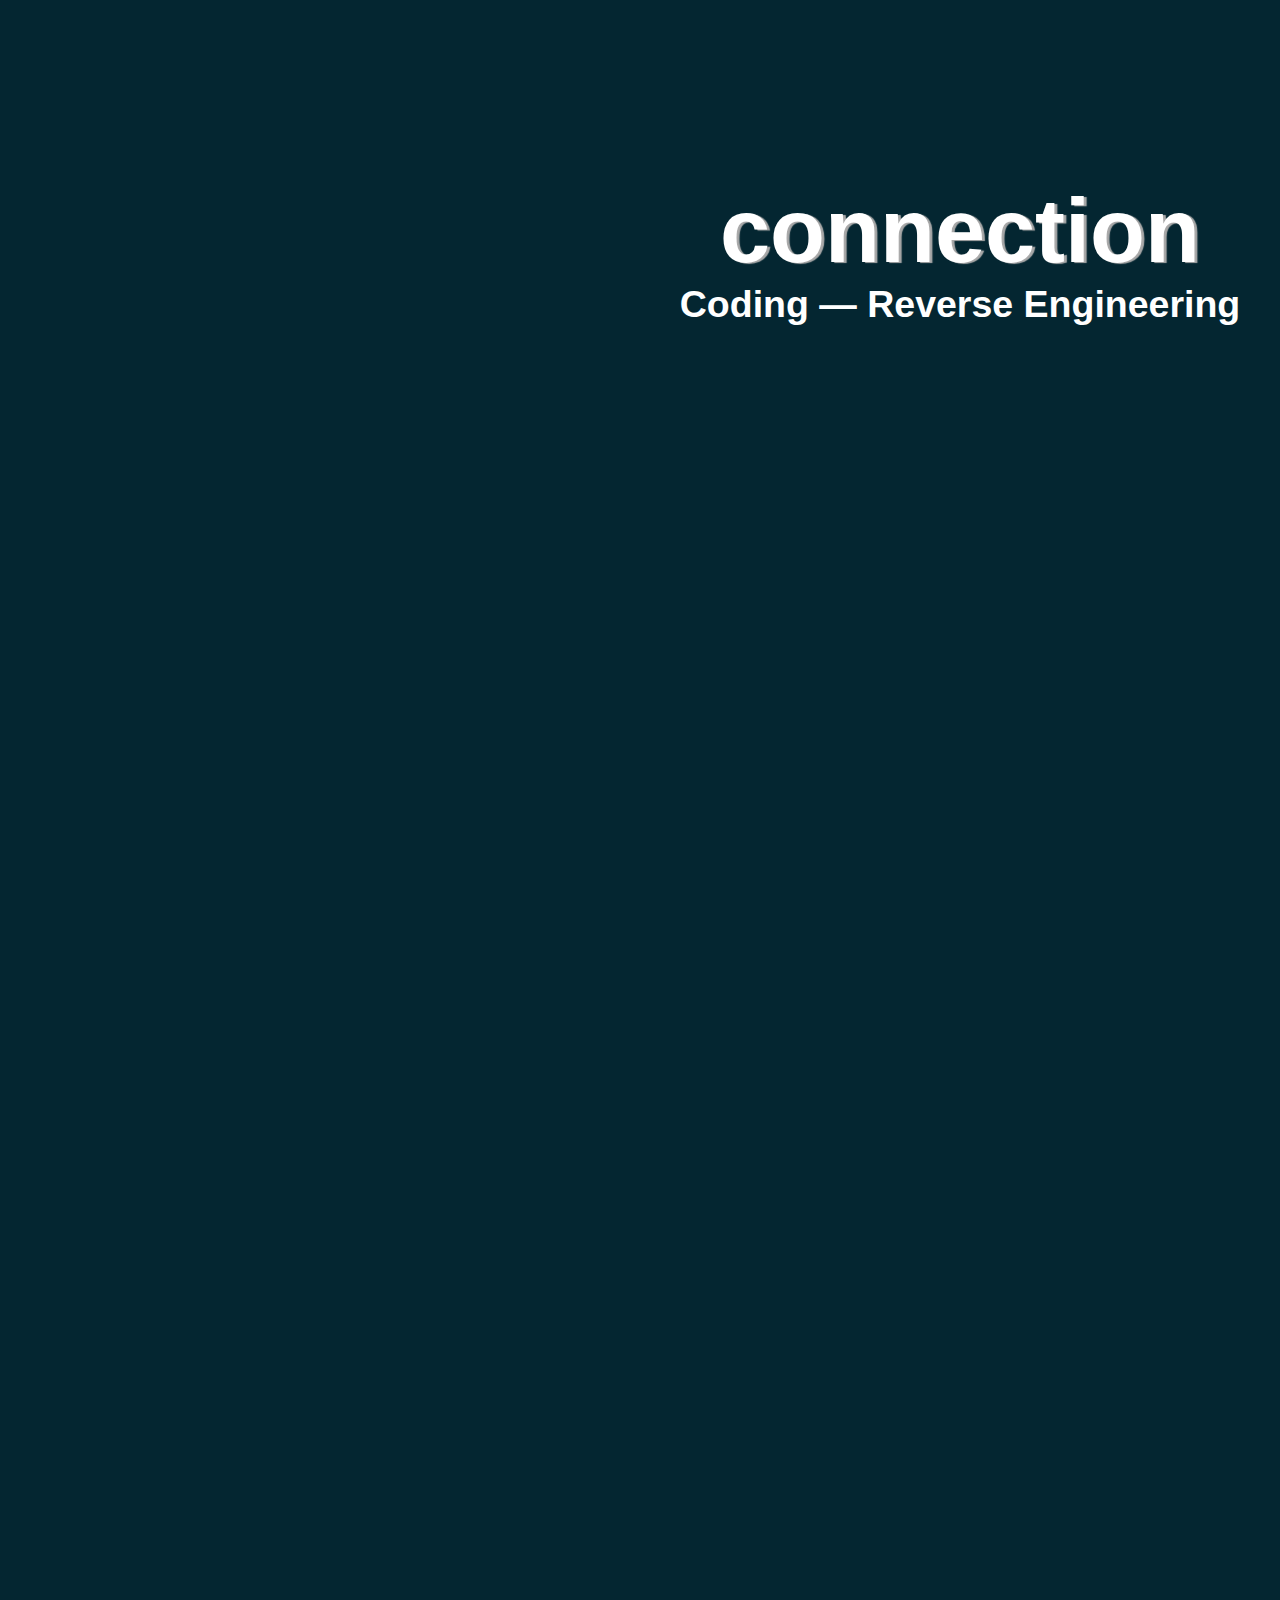
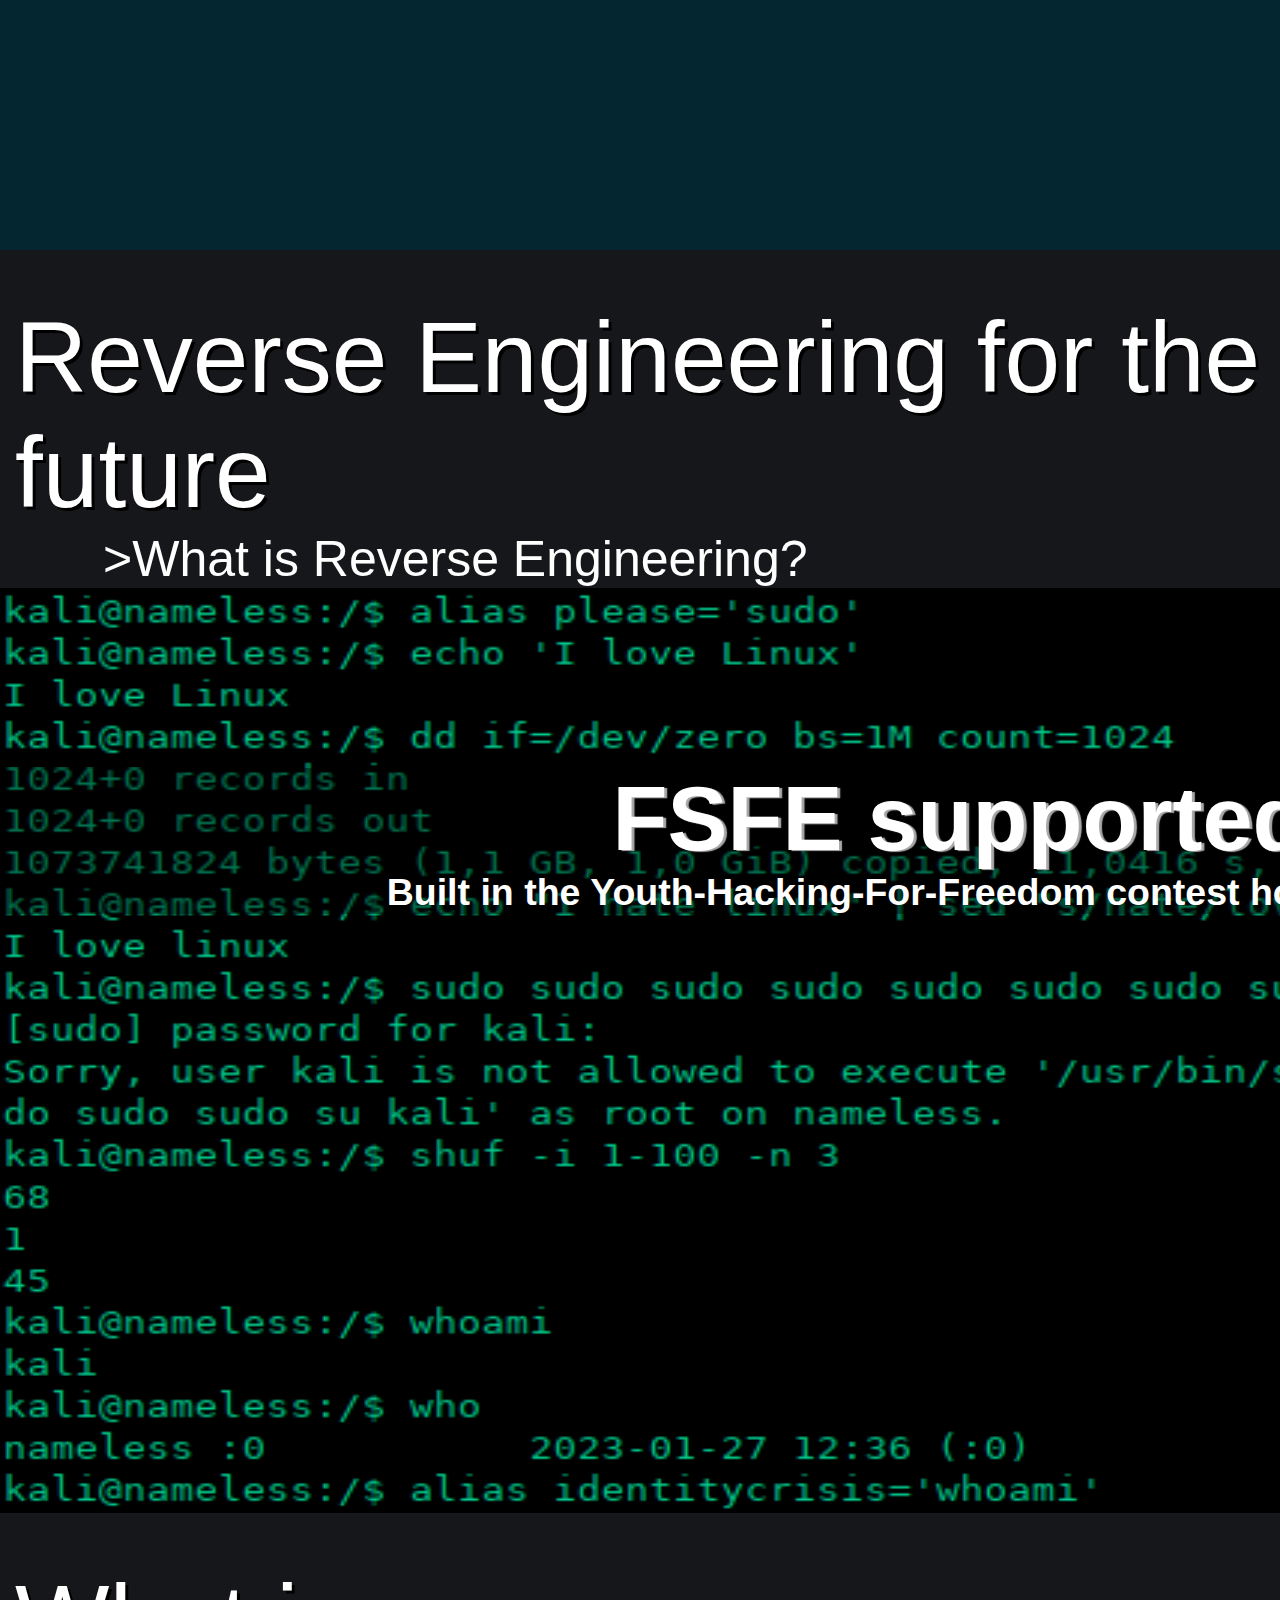
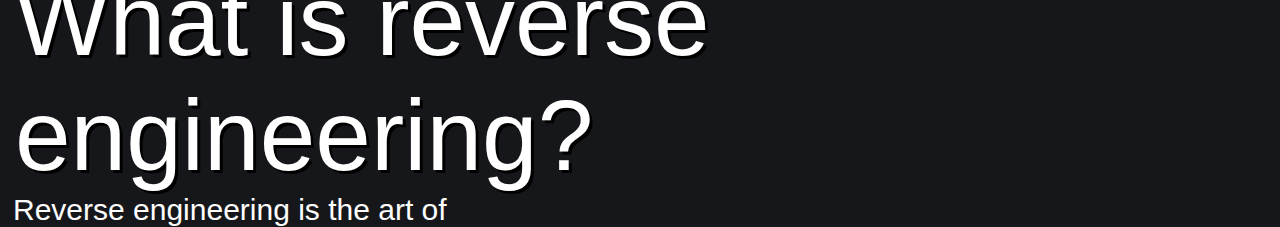
==== index.html @ e459b0b5 "initial commit" ====
<!DOCTYPE html>


<head>
    <link rel="shortcut icon" href="./images/favicon.ico" />
    <title>Willkommen!</title>

    <link rel="stylesheet" type="text/css" href="./css/welcome.css" />
    <link rel="stylesheet" type="text/css" href="./css/basic.css" />
    <script src="./js/dynamicmovement.js"></script>
    <script>
        console.log("start");
        window.onscroll = function(){
            console.log(scrollY);
        //  Window scrolling manager
            if(window.scrollY >= 780) { 
                document.getElementById("banner").style.position = "absolute";
                
            } if(window.scrollY < 780) {
                document.getElementById("banner").style.position = "fixed";
            } if(window.scroll > 927) {
                document.getElementById("banner2").style.position = "fixed";
            } else if(window.scroll < 927) {
                document.getElementById("banner2").style.position = "relative";
            }
        };
    </script>
</head>

<style>
    .favicon{
        /*background-image: url('./images/favicon.ico');*/
    }
    .terminalcrap{
        background-image: url('./images/terminalrandom1.png')
    }
    .terminalcrap .heading div{
        background-color: rgba(0, 0, 0, 0.418);
    }
    
</style>

<body>
    <div class="banner favicon" id="banner">
        <div class="heading">
            <div style="height: 75%">
                <h1>connection</h1>
                <h2>Coding — Reverse Engineering</h2>
            </div>
        </div>
    </div>

    <div class="bannerFiller"></div>
    <div class="container">
        <h1>Reverse Engineering for the future</h1>
        <table class="listinfo">
            <a href="#whatisreverseengineering">>What is Reverse Engineering?</a>
        </table>
    </div>

    
    <div class="banner terminalcrap" id="banner2">
        <div class="heading">
            <div style="height: 75%">
                <h1>FSFE supported</h1>
                <h2>Built in the Youth-Hacking-For-Freedom contest hosted by FSFE</h2>
            </div>
        </div>
    </div>

    <div class="container">

        <div class="blackbox" id="whatisreverseengineering">
            <h1>What is reverse engineering?</h1>
            <p>Reverse engineering is the art of </p>
        </div>
        
    </div>
</body>
---- css/welcome.css ----
.banner{
    background-size: 100% 100%;
    height: 925px;
    width: 1920px;
    
    z-index: -1;
    top:1px;
    bottom:10px;
    
    
}
.bannerFiller{
    margin-top:925px;
    
}


.heading{
    padding-top: 180px;
    text-align: center;
    font-size: 25px;
    position:static;
    color:white

}
.heading h1{
    font-size: 90px;
    text-shadow: 3px 1px 1px darkgrey;
}
.container{
    width: 100%;
    background-color: rgb(22, 23, 26);
    padding-top:50px;

}
.right-sided{
    float: right;
}
.container h1{
    padding-left: 15px;
    text-shadow: 3px 3px 0 black;
    color:white;
    font-size: 100px;
    font-weight: 500;
}
.container p{
    color:rgb(254, 254, 254);
    padding-left: 13px;
    font-size:30px;
}
.container a{
    color:rgb(254, 254, 254);
    margin-left: 103px;
    font-size:50px;
    text-decoration: none;
}
.container a:hover{
    padding-left: 28px;
    animation-name: swingRight;
    animation-duration: 1s;
}
.container a:not(:hover){
    animation-name:swingRight_normalize;
    animation-duration: 300ms;
}

bold{
    font-weight: bold;
}



@keyframes swingRight{
    0%  {padding-left:0px}
    90% {padding-left:30px}
    100%{padding-left:28px} 
}
@keyframes swingRight_normalize{
    0%  {padding-left:28px}
    100%{padding-left:0}
}
---- css/basic.css ----
*{
    margin: 0;
}
body{
    margin:0 auto;
    font-family: Impact, Haettenschweiler, 'Arial Narrow Bold', sans-serif;
    background-color: #042631;
    height: 100%;
    width: 100%;
}
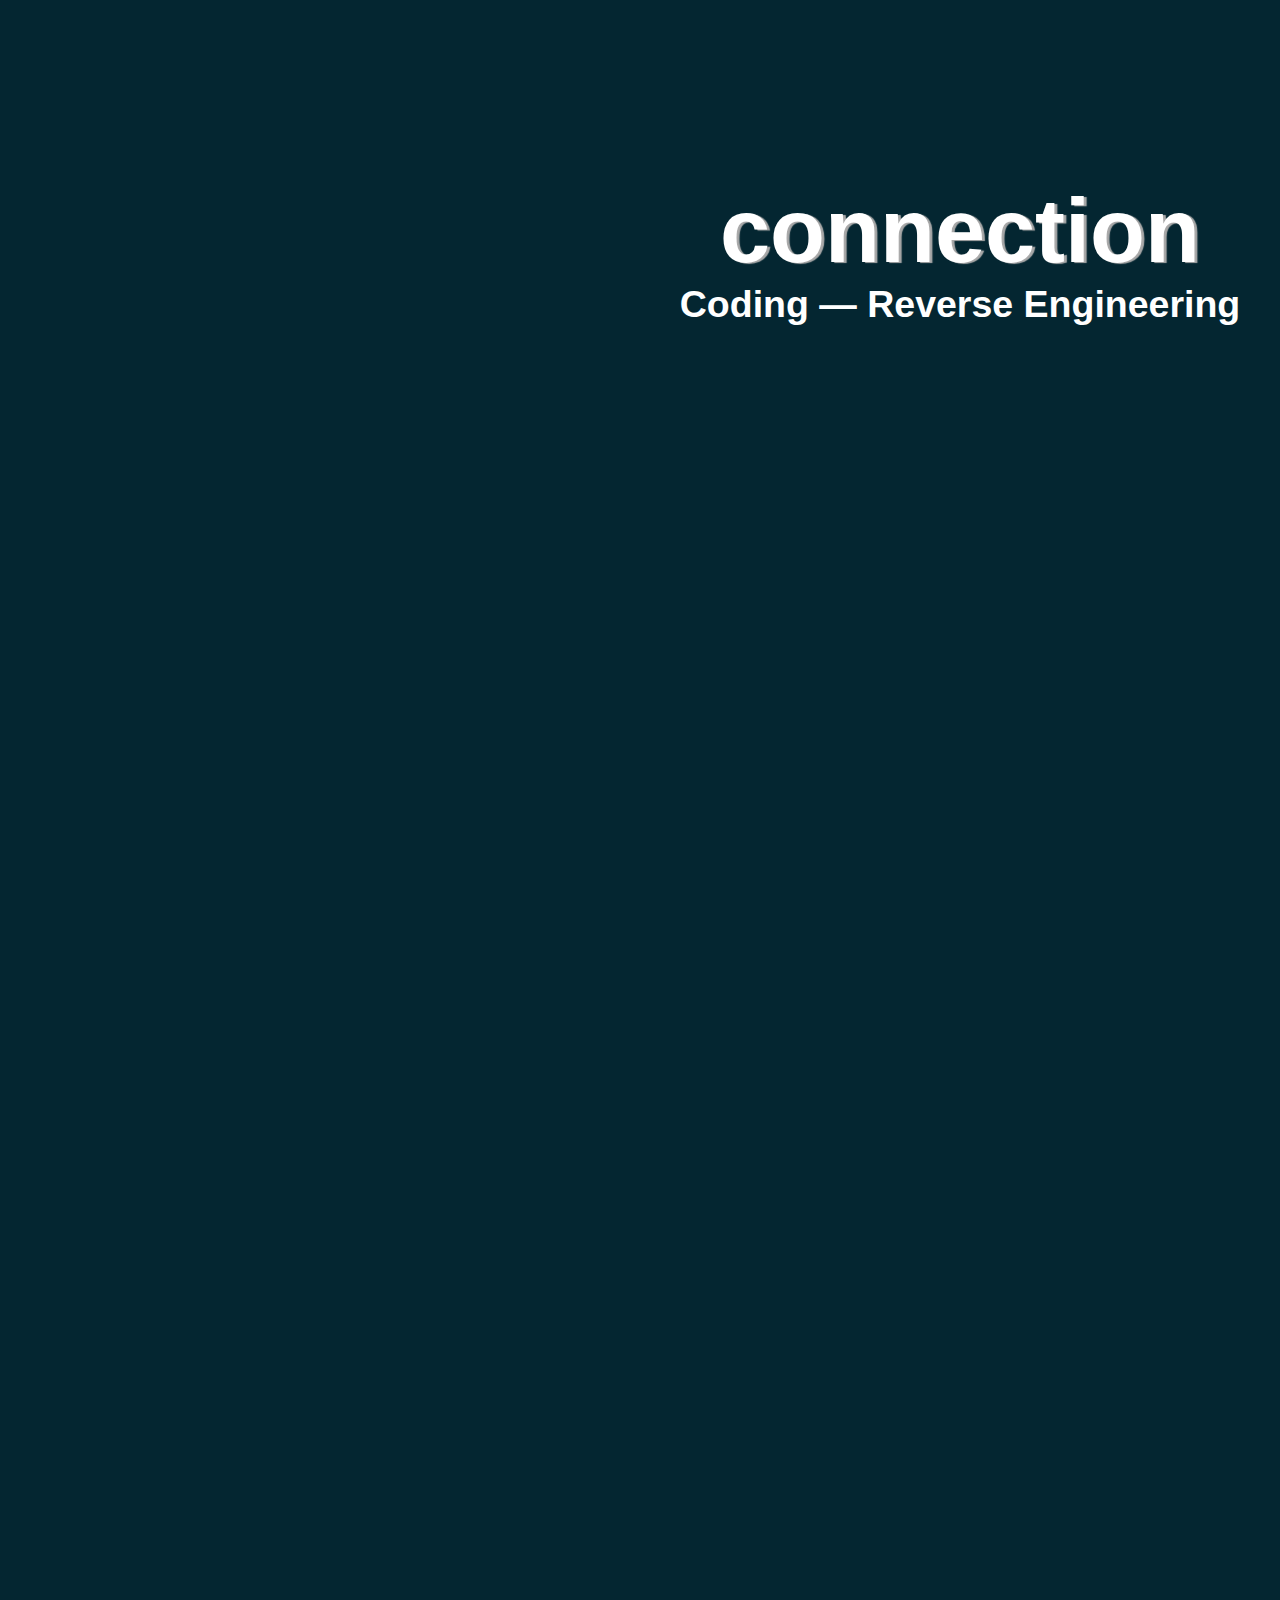
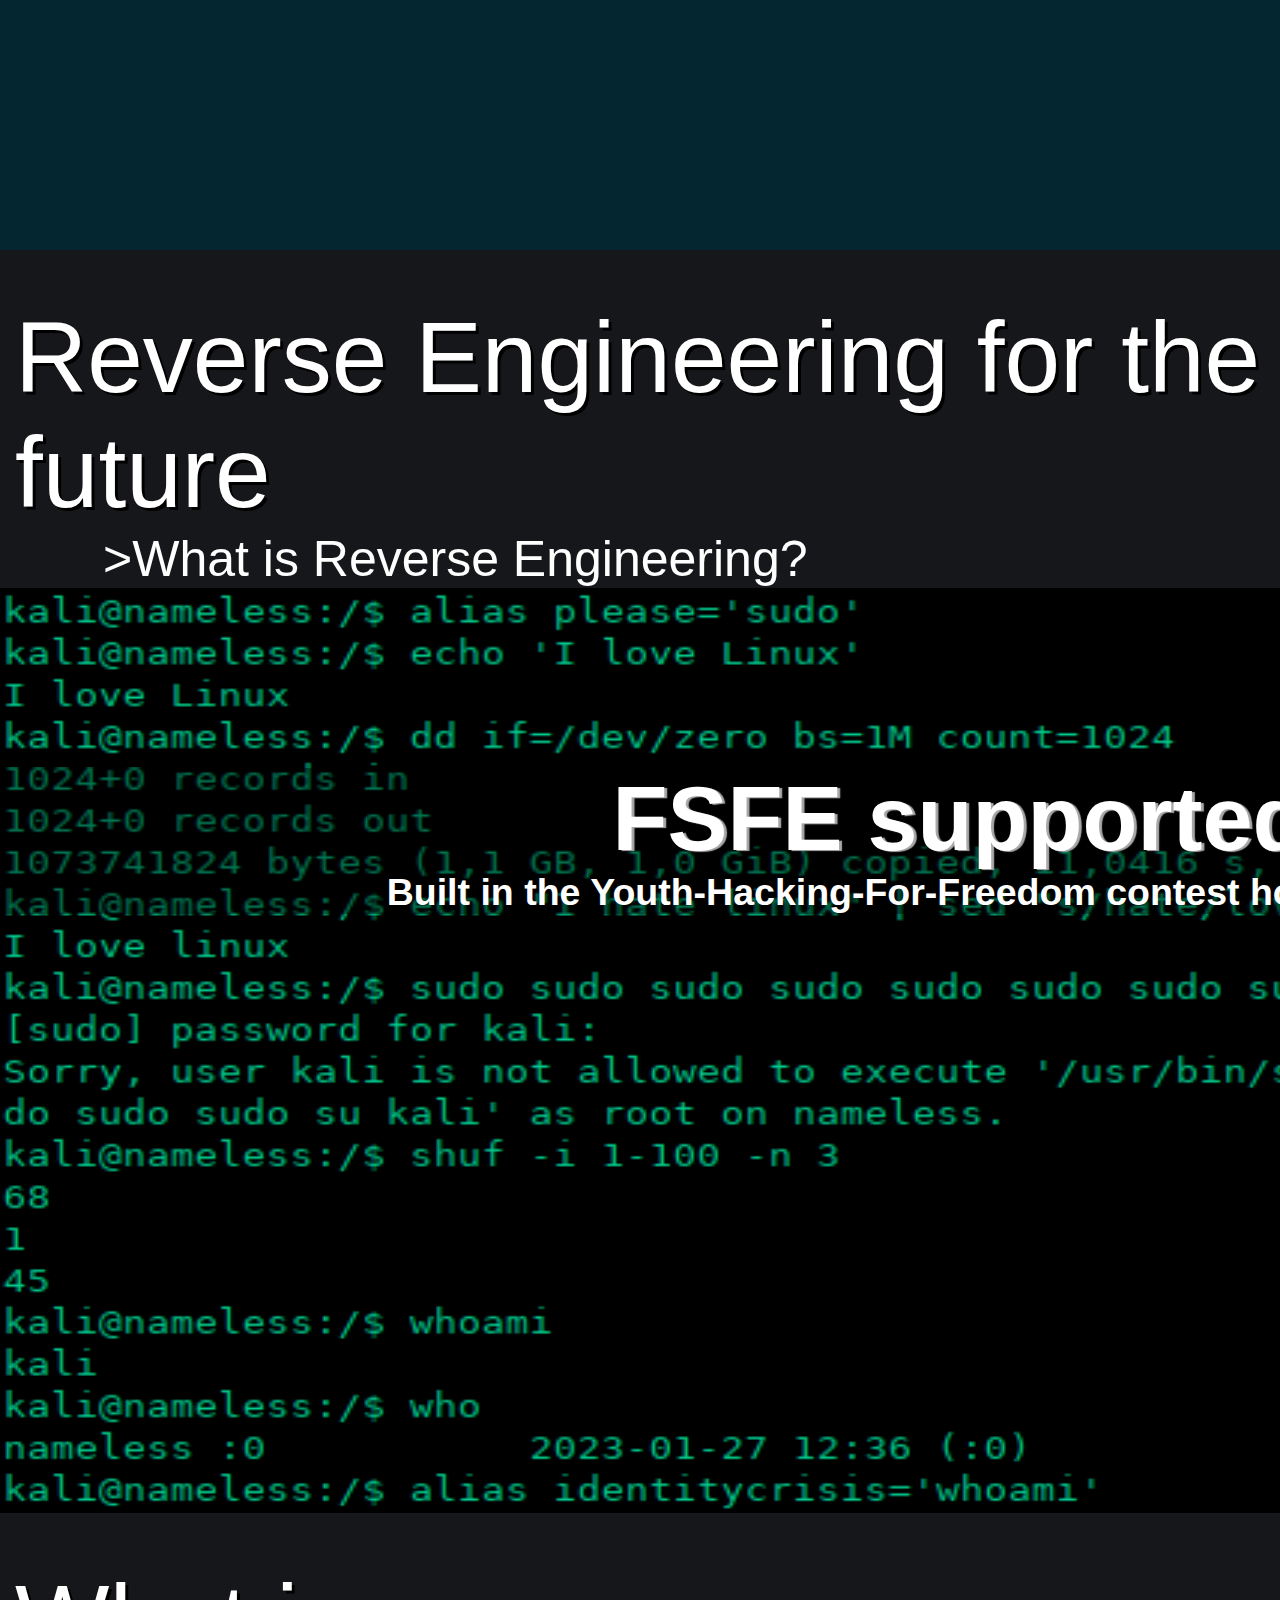
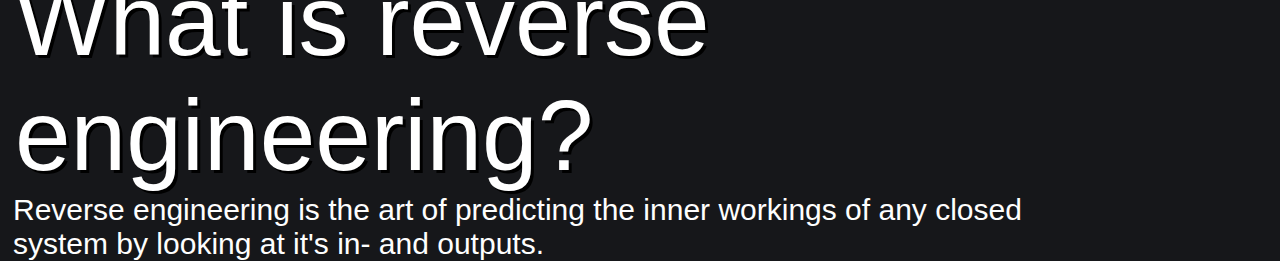
==== commit 5fbd66bb: "second commit" ====
--- a/index.html
+++ b/index.html
@@ -28,7 +28,8 @@
 </head>
 
 <style>
-    .favicon{
+    *{animation-name:slideinRight;animation-duration: 1s;}
+    .favicons{
         /*background-image: url('./images/favicon.ico');*/
     }
     .terminalcrap{
@@ -72,7 +73,7 @@
 
         <div class="blackbox" id="whatisreverseengineering">
             <h1>What is reverse engineering?</h1>
-            <p>Reverse engineering is the art of </p>
+            <p style="width:80%;">Reverse engineering is the art of predicting the inner workings of any closed system by looking at it's in- and outputs.</p>
         </div>
         
     </div>
--- a/css/welcome.css
+++ b/css/welcome.css
@@ -15,13 +15,14 @@
 }
 
 
+
 .heading{
     padding-top: 180px;
     text-align: center;
     font-size: 25px;
     position:static;
     color:white
-
+    
 }
 .heading h1{
     font-size: 90px;
@@ -31,7 +32,7 @@
     width: 100%;
     background-color: rgb(22, 23, 26);
     padding-top:50px;
-
+    
 }
 .right-sided{
     float: right;
@@ -44,7 +45,7 @@
     font-weight: 500;
 }
 .container p{
-    color:rgb(254, 254, 254);
+color:rgb(254, 254, 254);
     padding-left: 13px;
     font-size:30px;
 }
@@ -64,9 +65,11 @@
     animation-duration: 300ms;
 }
 
+
 bold{
     font-weight: bold;
 }
+
 
 
 
@@ -79,3 +82,7 @@
     0%  {padding-left:28px}
     100%{padding-left:0}
 }
+@keyframes slideinRight{
+    0%   {left:0;transform:translateX(-100%)}
+    100%{}
+}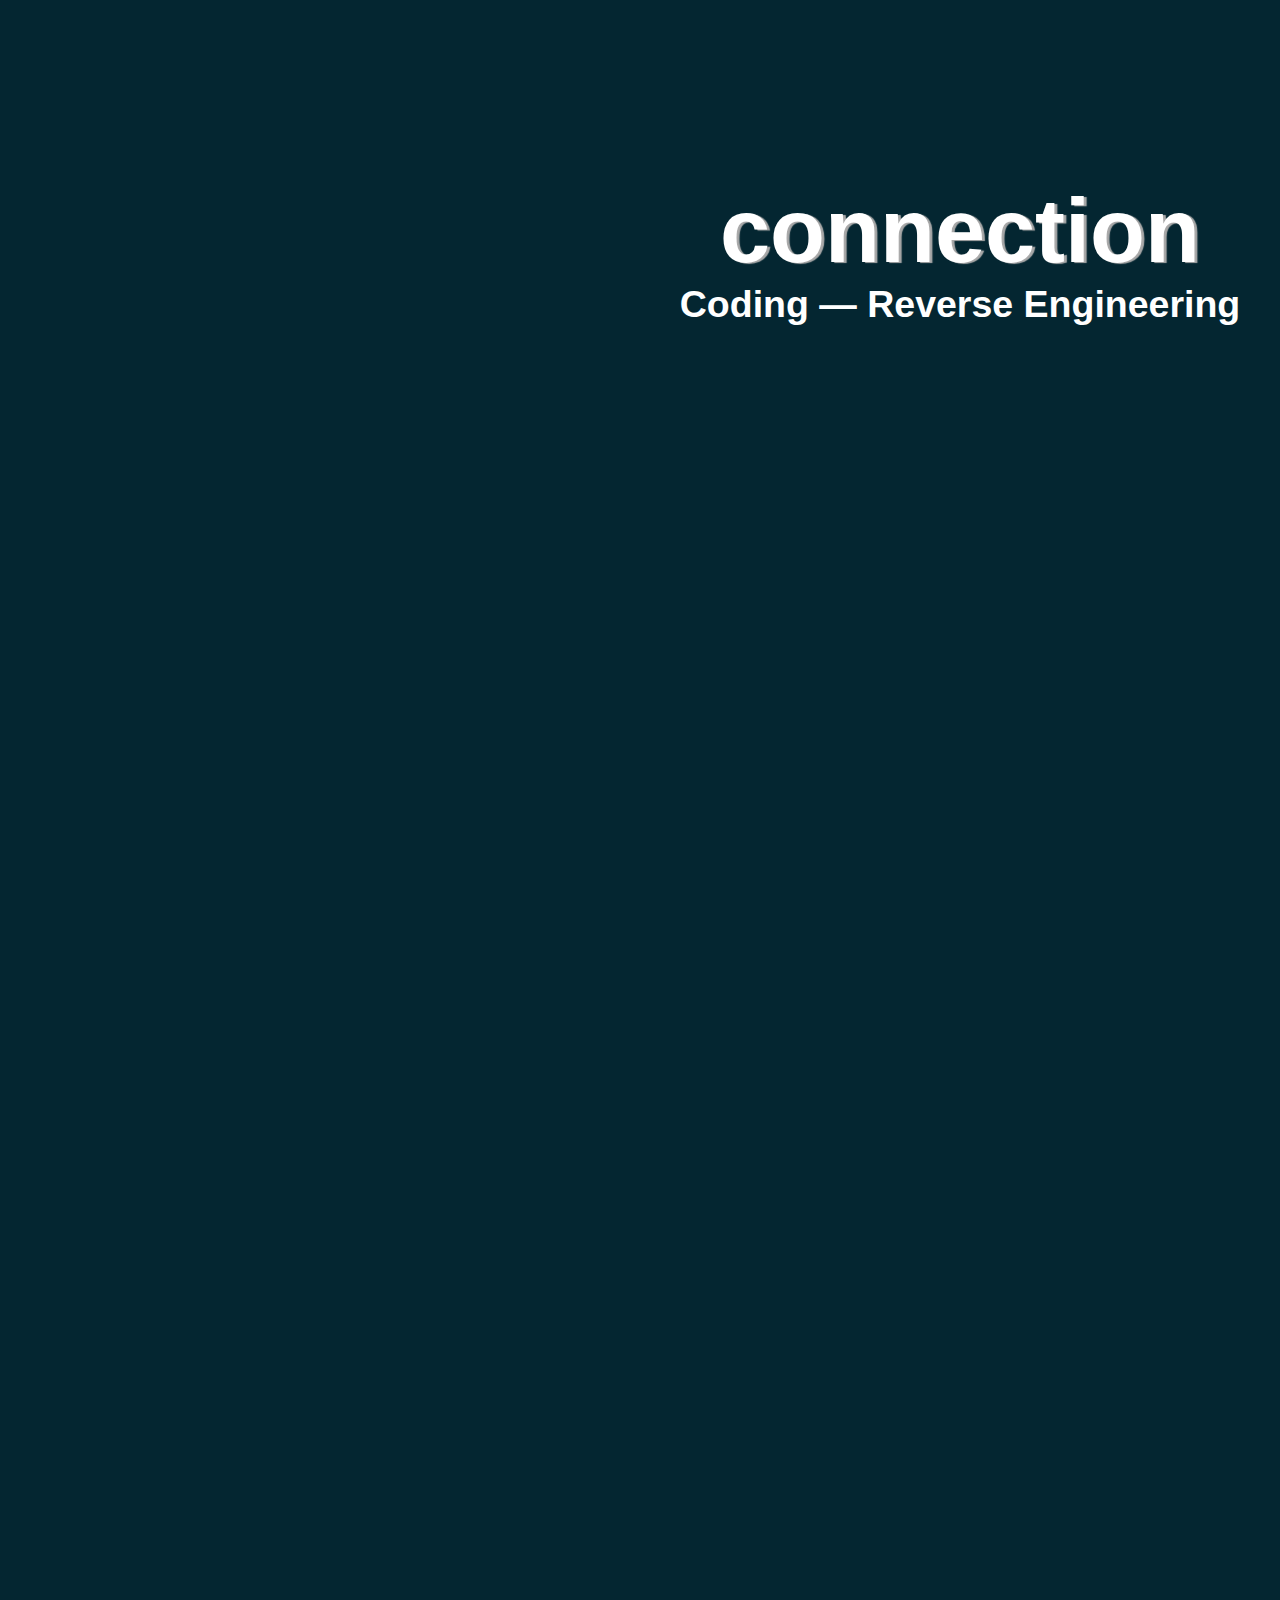
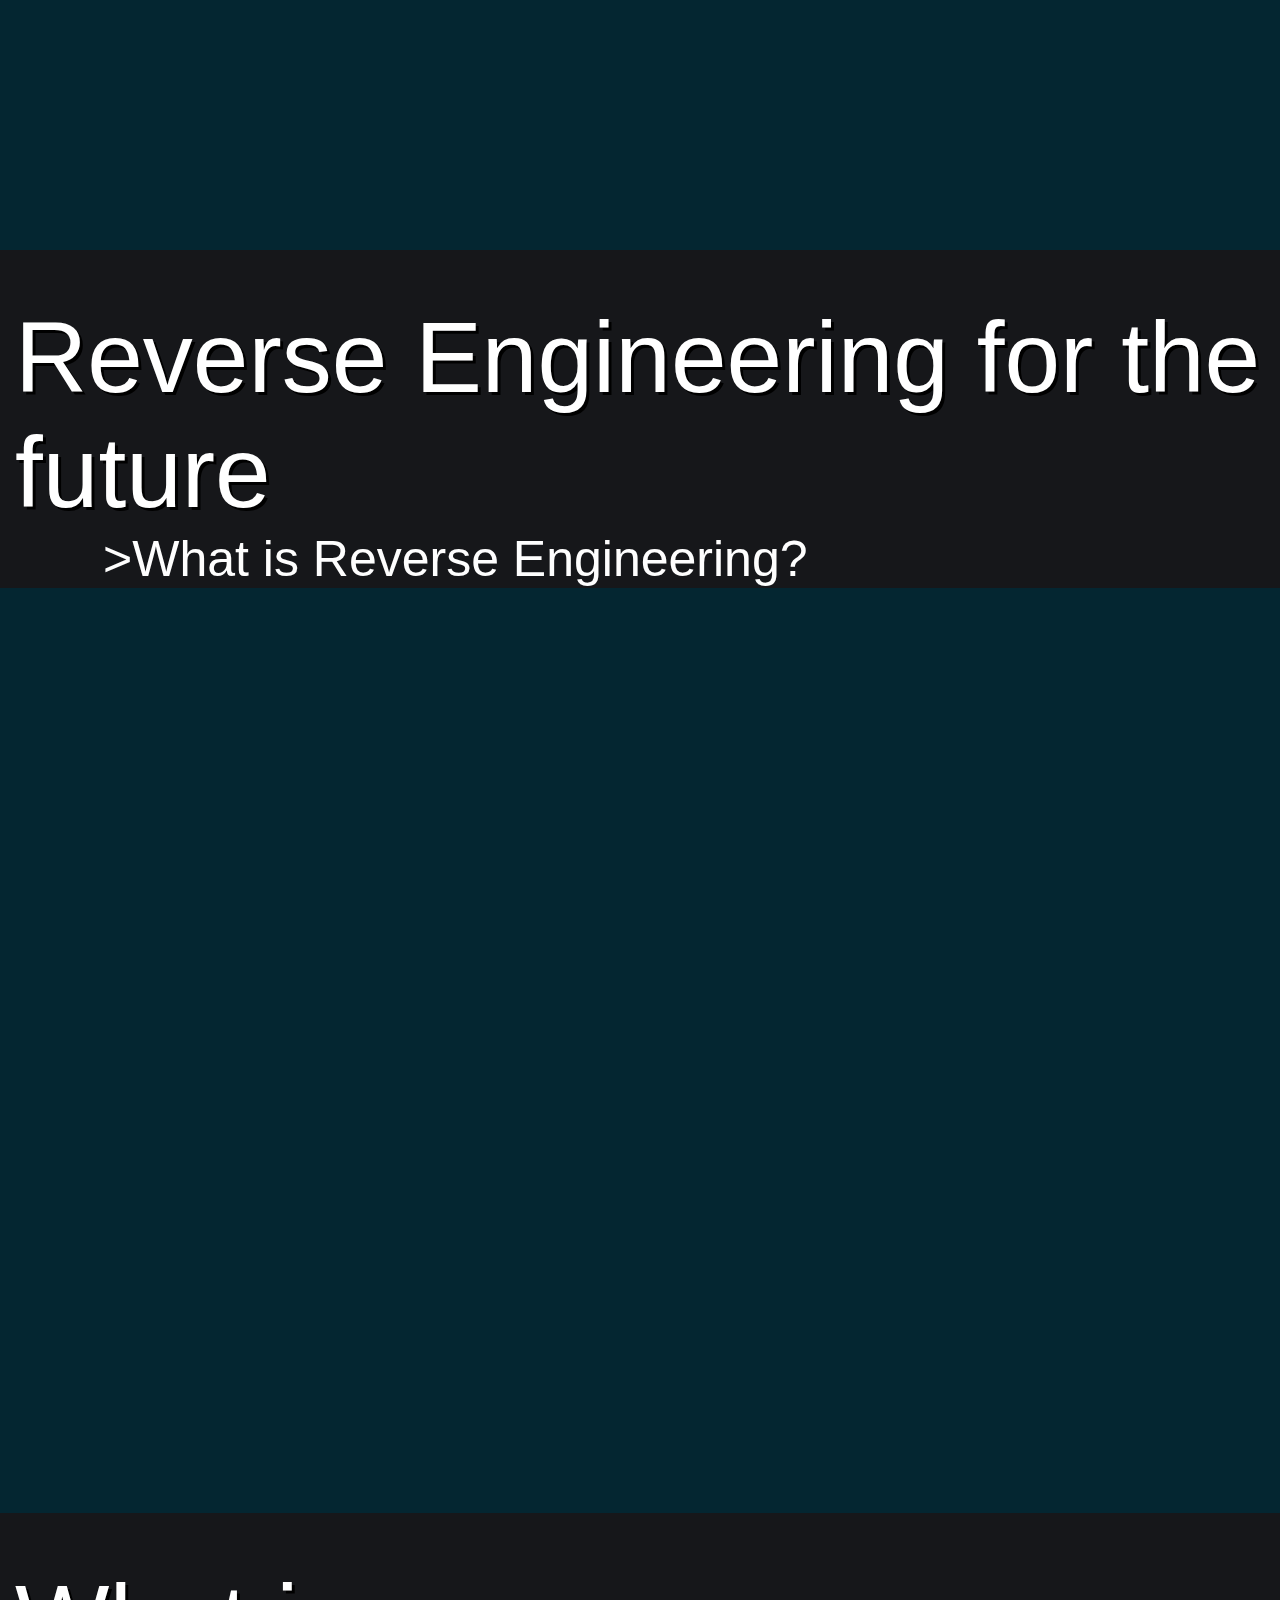
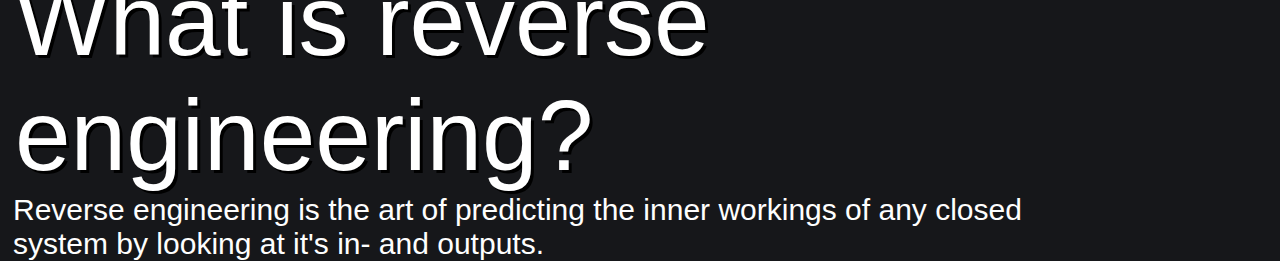
==== commit dbc6e6d6: "sync-commit" ====
--- a/index.html
+++ b/index.html
@@ -7,24 +7,9 @@
 
     <link rel="stylesheet" type="text/css" href="./css/welcome.css" />
     <link rel="stylesheet" type="text/css" href="./css/basic.css" />
-    <script src="./js/dynamicmovement.js"></script>
-    <script>
-        console.log("start");
-        window.onscroll = function(){
-            console.log(scrollY);
-        //  Window scrolling manager
-            if(window.scrollY >= 780) { 
-                document.getElementById("banner").style.position = "absolute";
-                
-            } if(window.scrollY < 780) {
-                document.getElementById("banner").style.position = "fixed";
-            } if(window.scroll > 927) {
-                document.getElementById("banner2").style.position = "fixed";
-            } else if(window.scroll < 927) {
-                document.getElementById("banner2").style.position = "relative";
-            }
-        };
-    </script>
+    <link rel="stylesheet" type="text/css" href="./css/appearonview.css" />
+
+
 </head>
 
 <style>
@@ -43,10 +28,10 @@
 
 <body>
     <div class="banner favicon" id="banner">
-        <div class="heading">
+        <div class="heading slideinleft">
             <div style="height: 75%">
-                <h1>connection</h1>
-                <h2>Coding — Reverse Engineering</h2>
+                <h1 class="slideinleft">connection</h1>
+                <h2 class="slideinleft">Coding — Reverse Engineering</h2>
             </div>
         </div>
     </div>
@@ -60,11 +45,11 @@
     </div>
 
     
-    <div class="banner terminalcrap" id="banner2">
+    <div class="banner terminalcrap slideinonview" id="banner2">
         <div class="heading">
             <div style="height: 75%">
-                <h1>FSFE supported</h1>
-                <h2>Built in the Youth-Hacking-For-Freedom contest hosted by FSFE</h2>
+                <h1 class="slideinonview">FSFE supported</h1>
+                <h2 class="slideinonview">Built in the Youth-Hacking-For-Freedom contest hosted by FSFE</h2>
             </div>
         </div>
     </div>
@@ -78,3 +63,24 @@
         
     </div>
 </body>
+
+
+
+<script src="/js/appearonview.js"></script>
+<script>
+    console.log("start");
+    window.onscroll = function(){
+        console.log(scrollY);
+    //  Window scrolling manager
+        if(window.scrollY >= 780) { 
+            document.getElementById("banner").style.position = "absolute";
+            
+        } if(window.scrollY < 780) {
+            document.getElementById("banner").style.position = "fixed";
+        } if(window.scroll > 927) {
+            document.getElementById("banner2").style.position = "fixed";
+        } else if(window.scroll < 927) {
+            document.getElementById("banner2").style.position = "relative";
+        }
+    };
+</script>--- a/css/welcome.css
+++ b/css/welcome.css
@@ -82,7 +82,3 @@
     0%  {padding-left:28px}
     100%{padding-left:0}
 }
-@keyframes slideinRight{
-    0%   {left:0;transform:translateX(-100%)}
-    100%{}
-}--- a/css/appearonview.css
+++ b/css/appearonview.css
@@ -0,0 +1,15 @@
+
+
+.slideinonview{
+    left:0;transform:translateX(-100%);
+}
+.slideinleft{
+    animation-name:slideinLeft;
+    animation-duration: 1s;
+    transform:translateX(0)
+}
+
+@keyframes slideinLeft{
+    0%   {left:0;transform:translateX(-100%)}
+    100%{transform:translateX(0)}
+}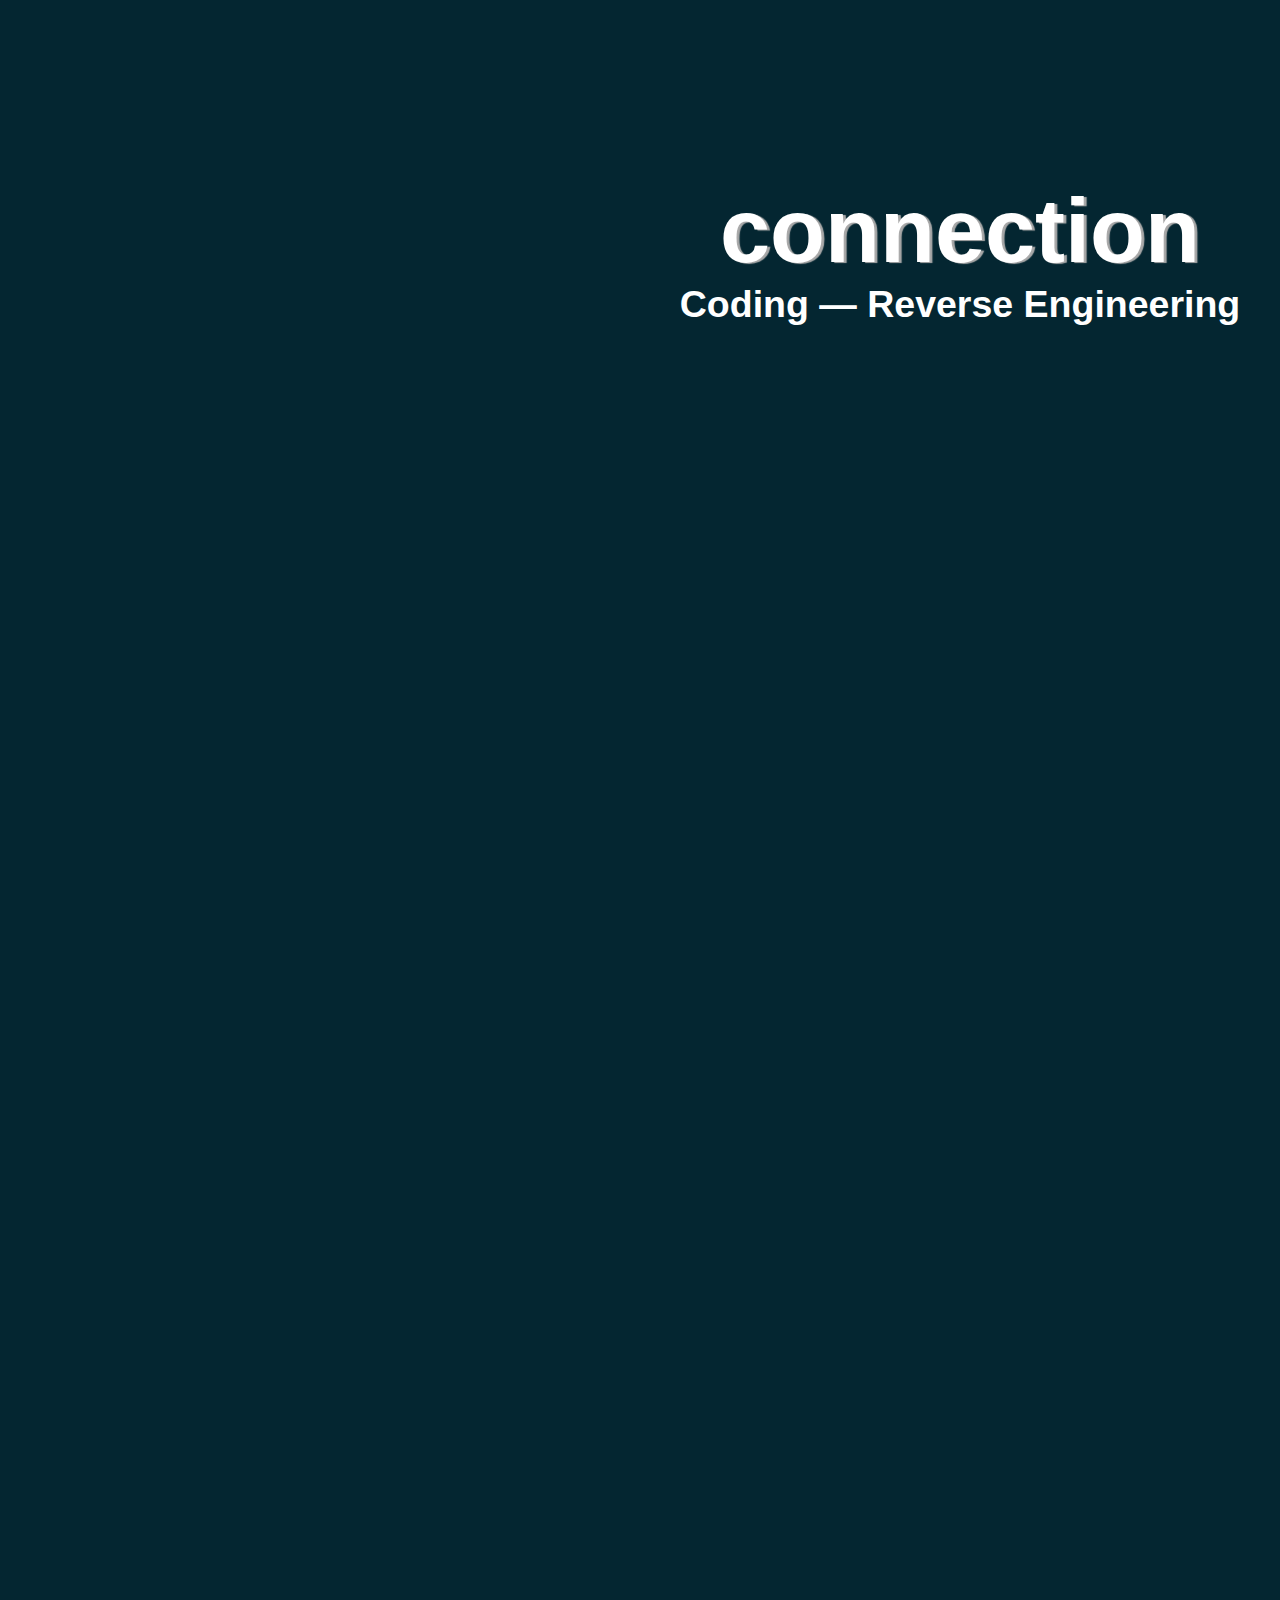
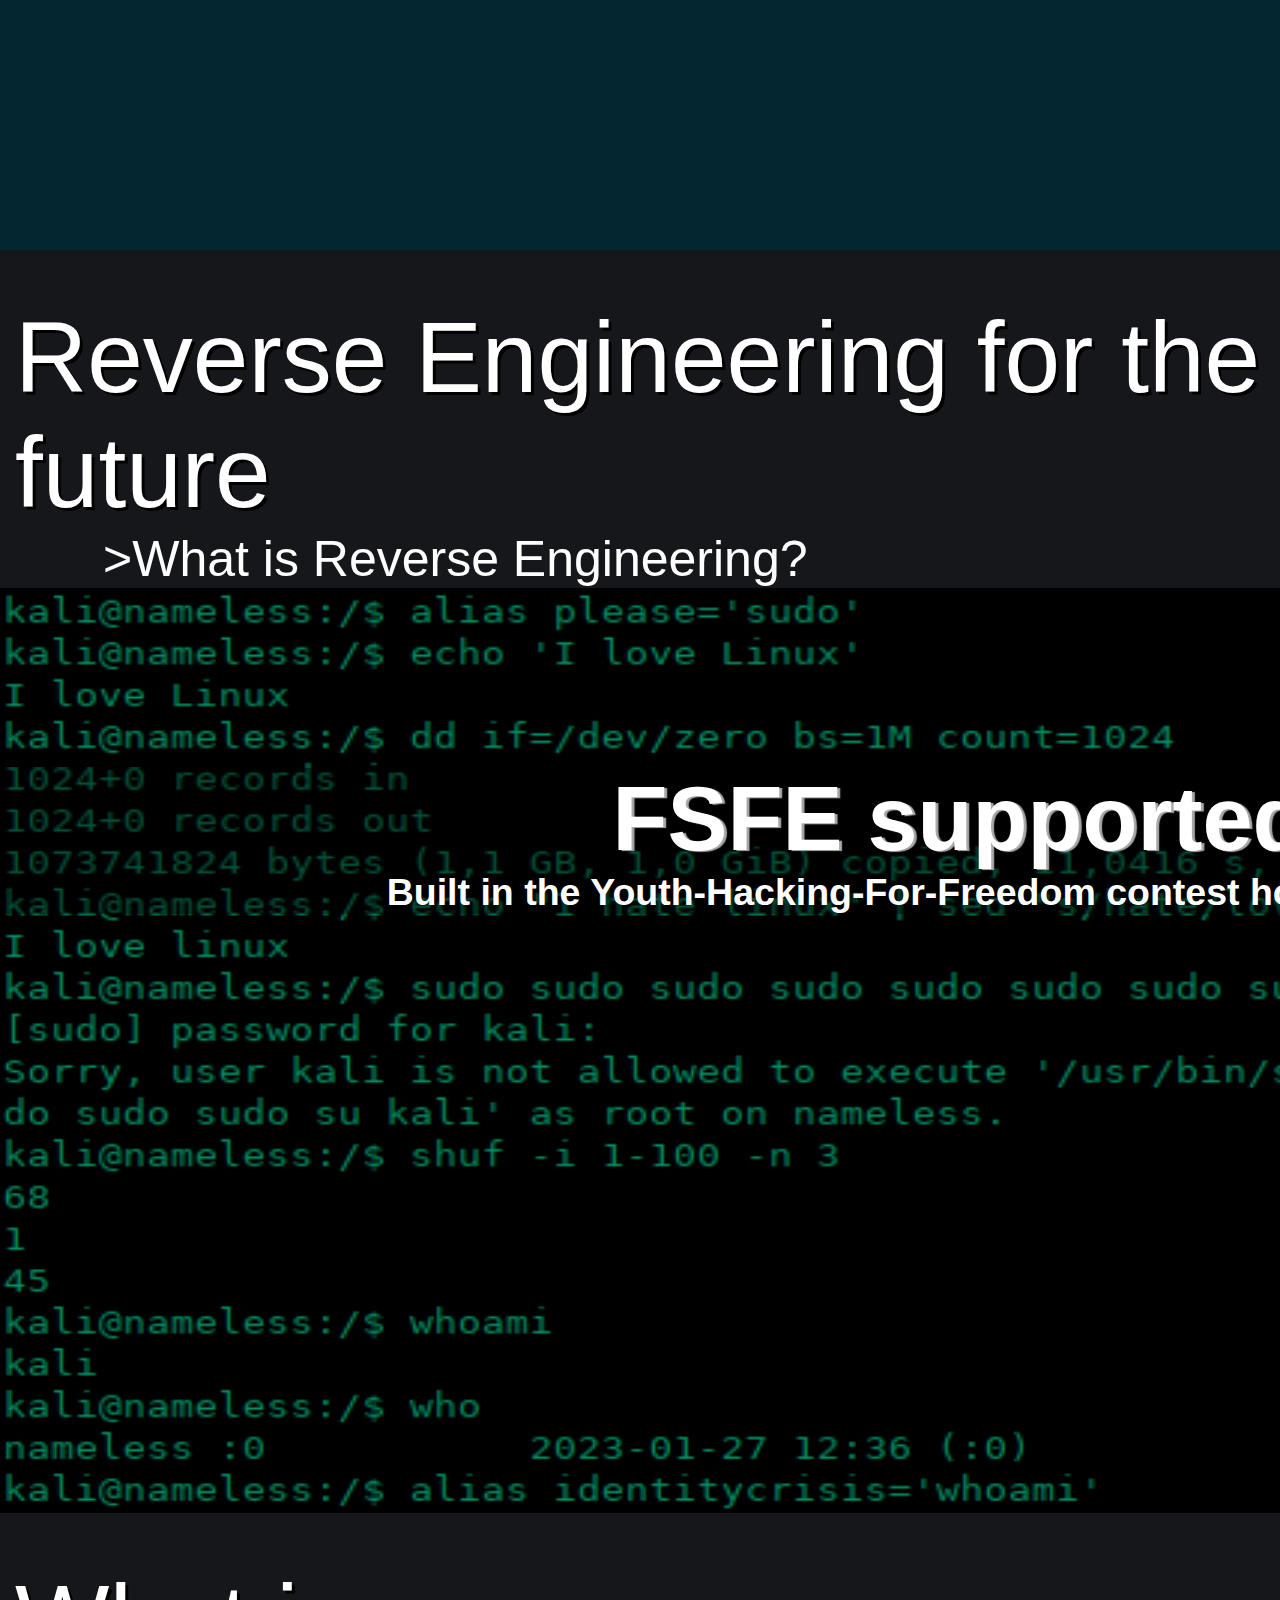
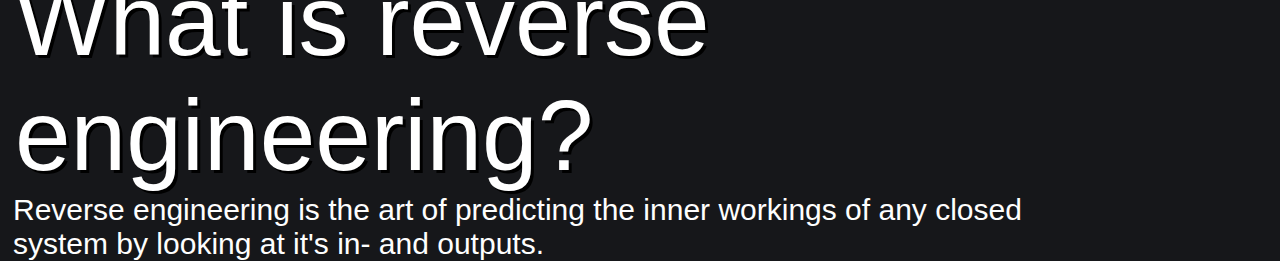
==== commit 183e9f88: "oh oh" ====
--- a/index.html
+++ b/index.html
@@ -1,86 +1,86 @@
 <!DOCTYPE html>
 
+<head>
+  <link rel="shortcut icon" href="./images/favicon.ico" />
+  <title>Willkommen!</title>
 
-<head>
-    <link rel="shortcut icon" href="./images/favicon.ico" />
-    <title>Willkommen!</title>
-
-    <link rel="stylesheet" type="text/css" href="./css/welcome.css" />
-    <link rel="stylesheet" type="text/css" href="./css/basic.css" />
-    <link rel="stylesheet" type="text/css" href="./css/appearonview.css" />
-
-
+  <link rel="stylesheet" type="text/css" href="./css/welcome.css" />
+  <link rel="stylesheet" type="text/css" href="./css/basic.css" />
+  <link rel="stylesheet" type="text/css" href="./css/appearonview.css" />
 </head>
 
 <style>
-    *{animation-name:slideinRight;animation-duration: 1s;}
-    .favicons{
-        /*background-image: url('./images/favicon.ico');*/
-    }
-    .terminalcrap{
-        background-image: url('./images/terminalrandom1.png')
-    }
-    .terminalcrap .heading div{
-        background-color: rgba(0, 0, 0, 0.418);
-    }
-    
+  * {
+    animation-name: slideinRight;
+    animation-duration: 1s;
+  }
+  .favicons {
+    /*background-image: url('./images/favicon.ico');*/
+  }
+  .terminalcrap {
+    background-image: url("./images/terminalrandom1.png");
+  }
+  .terminalcrap .heading div {
+    background-color: rgba(0, 0, 0, 0.418);
+  }
 </style>
 
 <body>
-    <div class="banner favicon" id="banner">
-        <div class="heading slideinleft">
-            <div style="height: 75%">
-                <h1 class="slideinleft">connection</h1>
-                <h2 class="slideinleft">Coding — Reverse Engineering</h2>
-            </div>
-        </div>
+  <div class="banner favicon" id="banner">
+    <div class="heading slideinleft">
+      <div style="height: 75%">
+        <h1 class="slideinleft">connection</h1>
+        <h2 class="slideinleft">Coding — Reverse Engineering</h2>
+      </div>
     </div>
+  </div>
 
-    <div class="bannerFiller"></div>
-    <div class="container">
-        <h1>Reverse Engineering for the future</h1>
-        <table class="listinfo">
-            <a href="#whatisreverseengineering">>What is Reverse Engineering?</a>
-        </table>
+  <div class="bannerFiller"></div>
+  <div class="container">
+    <h1>Reverse Engineering for the future</h1>
+    <table class="listinfo">
+      <a href="#whatisreverseengineering">>What is Reverse Engineering?</a>
+    </table>
+  </div>
+
+  <div class="banner terminalcrap slideinonview" id="banner2">
+    <div class="heading">
+      <div style="height: 75%">
+        <h1 class="slideinonview">FSFE supported</h1>
+        <h2 class="slideinonview">
+          Built in the Youth-Hacking-For-Freedom contest hosted by FSFE
+        </h2>
+      </div>
     </div>
+  </div>
 
-    
-    <div class="banner terminalcrap slideinonview" id="banner2">
-        <div class="heading">
-            <div style="height: 75%">
-                <h1 class="slideinonview">FSFE supported</h1>
-                <h2 class="slideinonview">Built in the Youth-Hacking-For-Freedom contest hosted by FSFE</h2>
-            </div>
-        </div>
+  <div class="container">
+    <div class="blackbox" id="whatisreverseengineering">
+      <h1>What is reverse engineering?</h1>
+      <p style="width: 80%">
+        Reverse engineering is the art of predicting the inner workings of any
+        closed system by looking at it's in- and outputs.
+      </p>
     </div>
-
-    <div class="container">
-
-        <div class="blackbox" id="whatisreverseengineering">
-            <h1>What is reverse engineering?</h1>
-            <p style="width:80%;">Reverse engineering is the art of predicting the inner workings of any closed system by looking at it's in- and outputs.</p>
-        </div>
-        
-    </div>
+  </div>
 </body>
-
-
 
 <script src="/js/appearonview.js"></script>
 <script>
-    console.log("start");
-    window.onscroll = function(){
-        console.log(scrollY);
+  console.log("start");
+  window.onscroll = function () {
+    console.log(scrollY);
     //  Window scrolling manager
-        if(window.scrollY >= 780) { 
-            document.getElementById("banner").style.position = "absolute";
-            
-        } if(window.scrollY < 780) {
-            document.getElementById("banner").style.position = "fixed";
-        } if(window.scroll > 927) {
-            document.getElementById("banner2").style.position = "fixed";
-        } else if(window.scroll < 927) {
-            document.getElementById("banner2").style.position = "relative";
-        }
-    };
-</script>+    if (window.scrollY >= 780) {
+      document.getElementById("banner").style.position = "absolute";
+    }
+    if (window.scrollY < 780) {
+      document.getElementById("banner").style.position = "fixed";
+    }
+    if (window.scroll > 927) {
+      document.getElementById("banner2").style.position = "fixed";
+    } else if (window.scroll < 927) {
+      document.getElementById("banner2").style.position = "relative";
+    }
+  };
+</script>
--- a/css/appearonview.css
+++ b/css/appearonview.css
@@ -1,10 +1,18 @@
 
 
-.slideinonview{
+.slideinonviewL{
     left:0;transform:translateX(-100%);
+}
+.slideinonviewR{
+    left:0;transform: translateX(200%);
 }
 .slideinleft{
     animation-name:slideinLeft;
+    animation-duration: 1s;
+    transform:translateX(0)
+}
+.slideinright{
+    animation-name:slideinright;
     animation-duration: 1s;
     transform:translateX(0)
 }
@@ -12,4 +20,8 @@
 @keyframes slideinLeft{
     0%   {left:0;transform:translateX(-100%)}
     100%{transform:translateX(0)}
+}
+@keyframes slideinright{
+    0%   {left:0;transform:translateX(200%)}
+    100%{transform:translateX(0)}
 }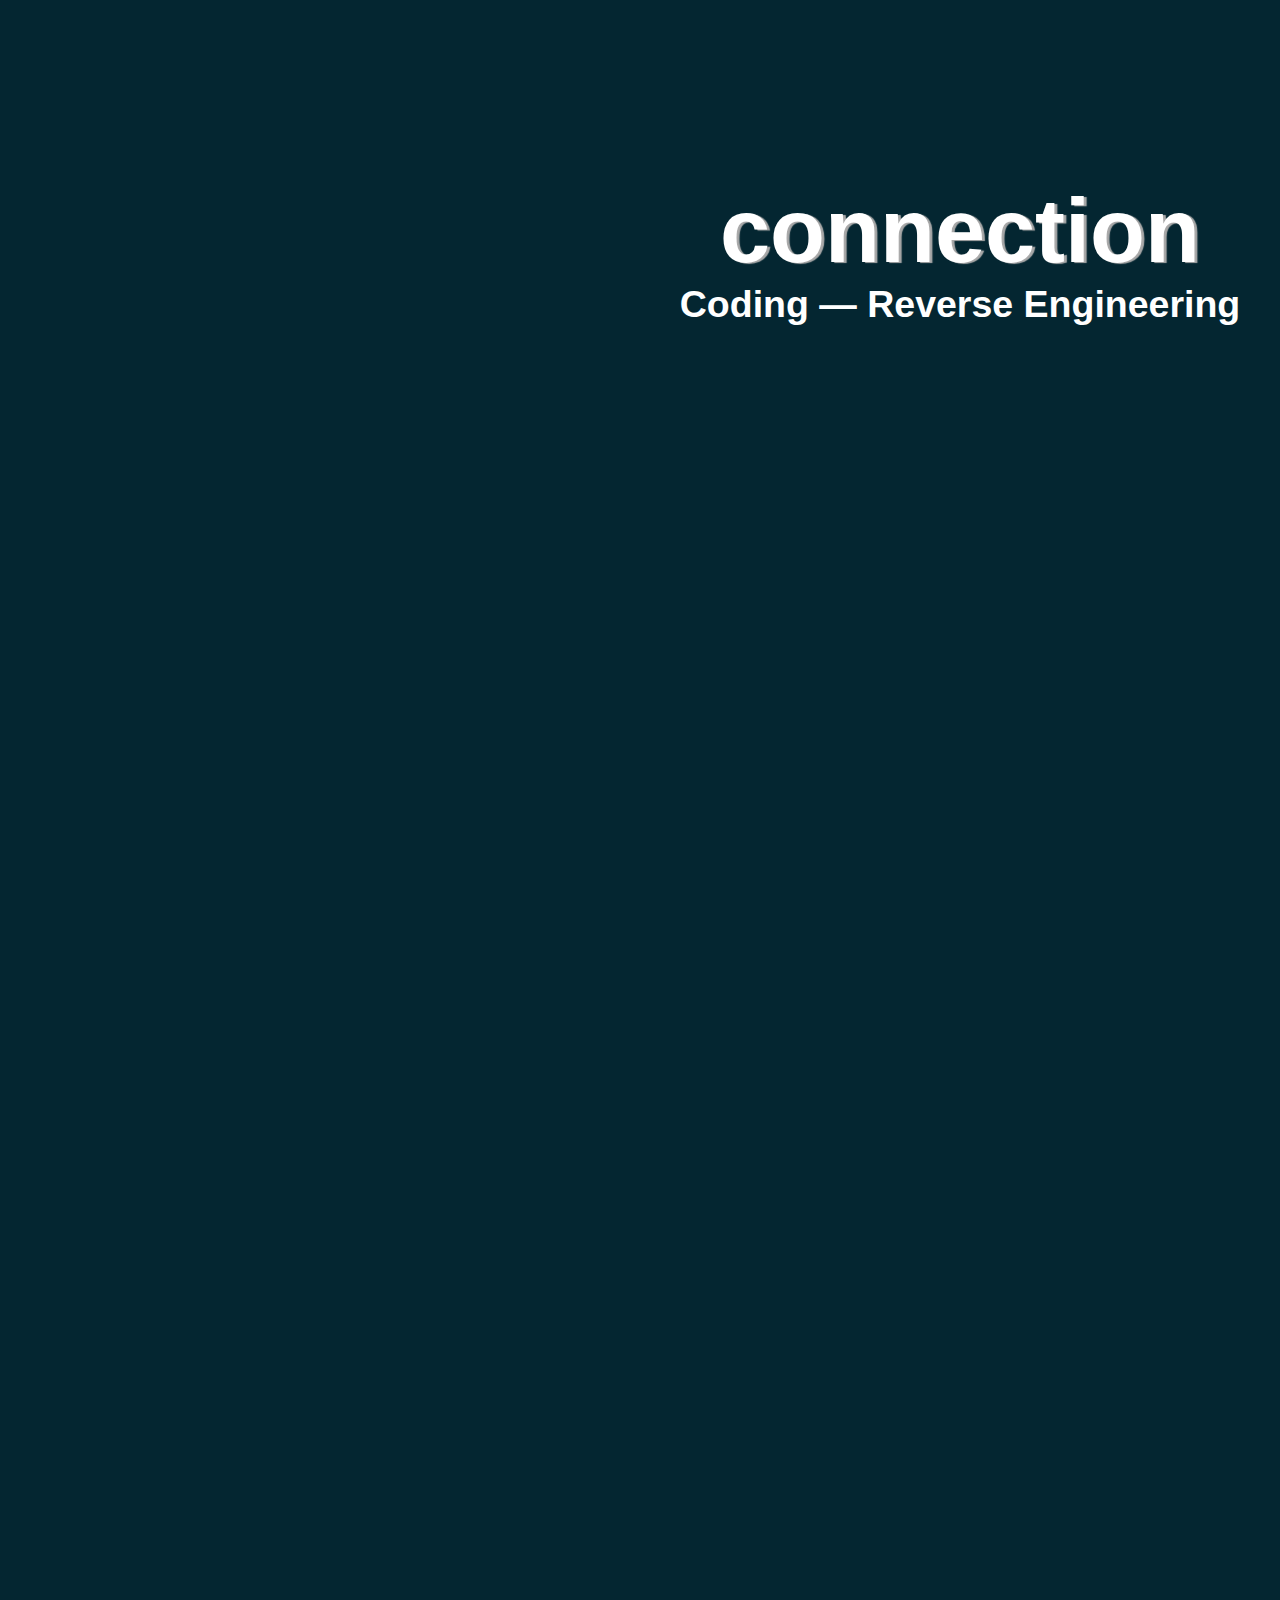
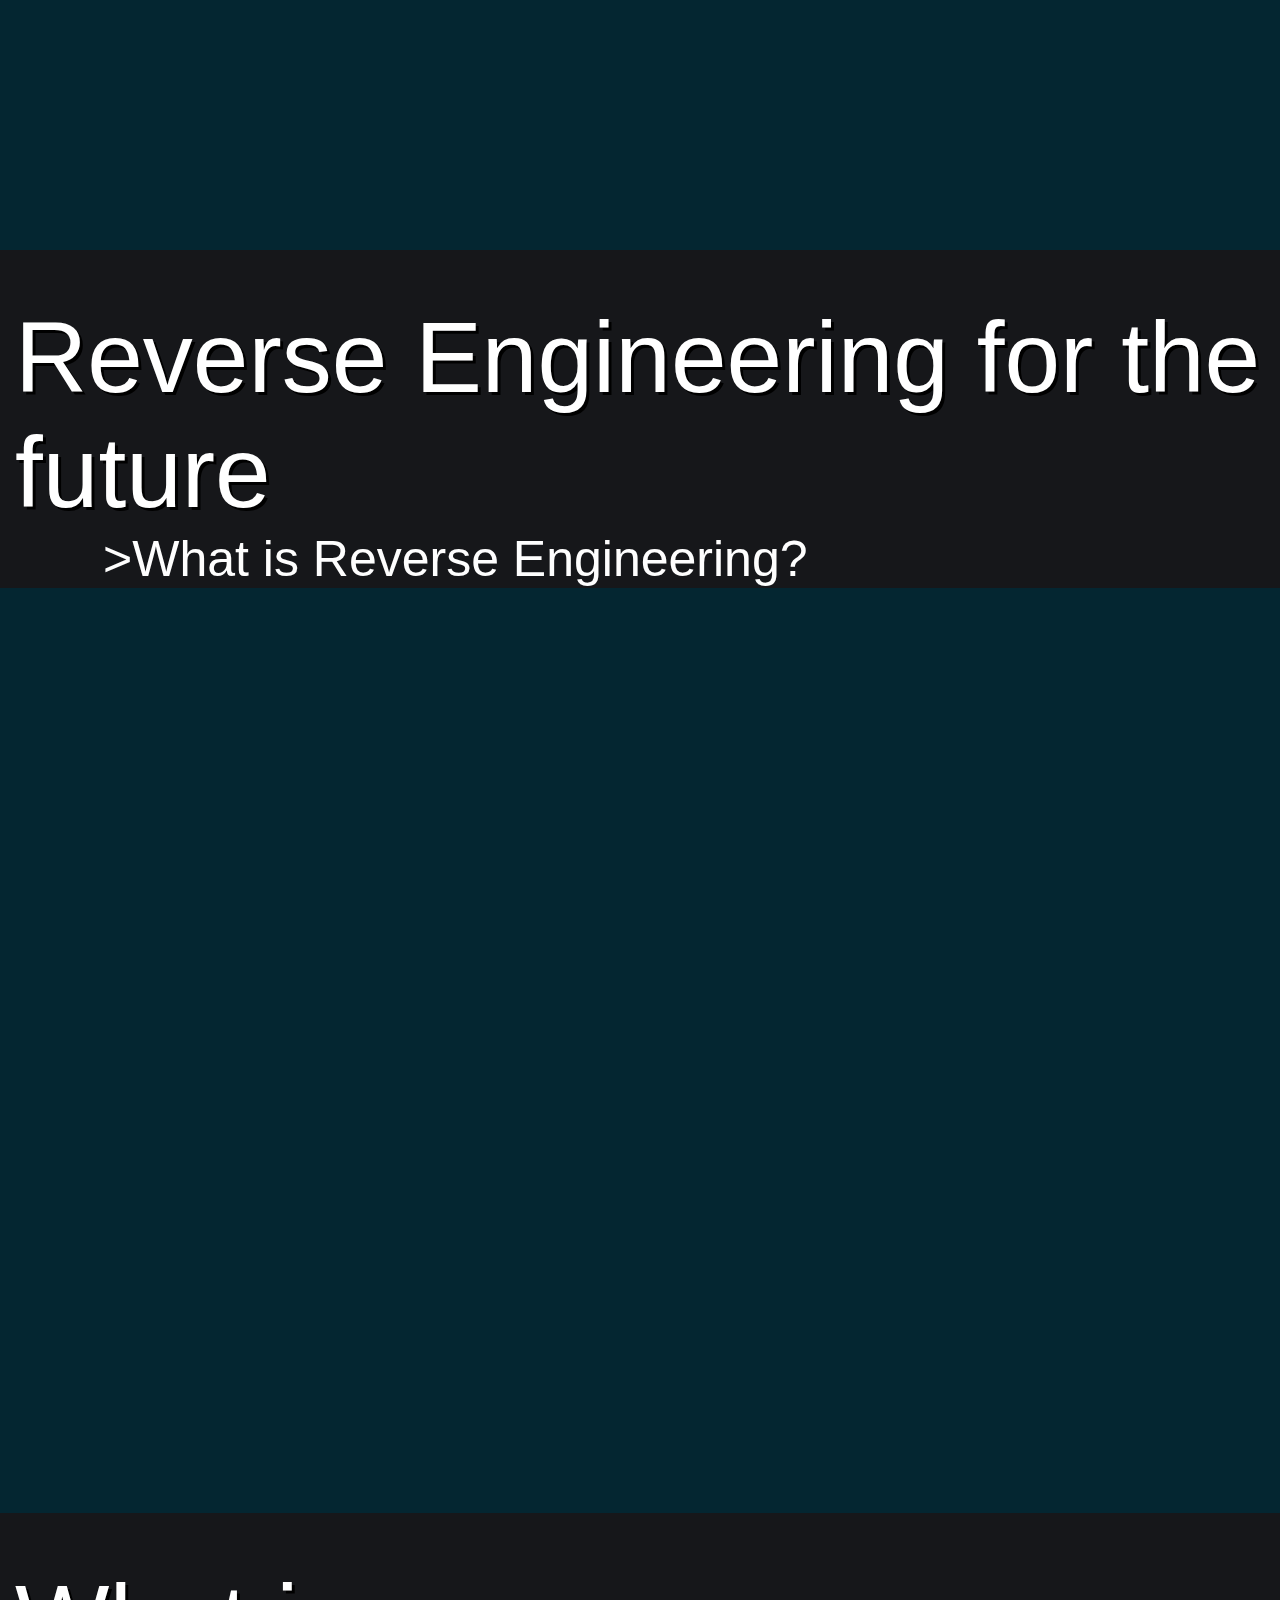
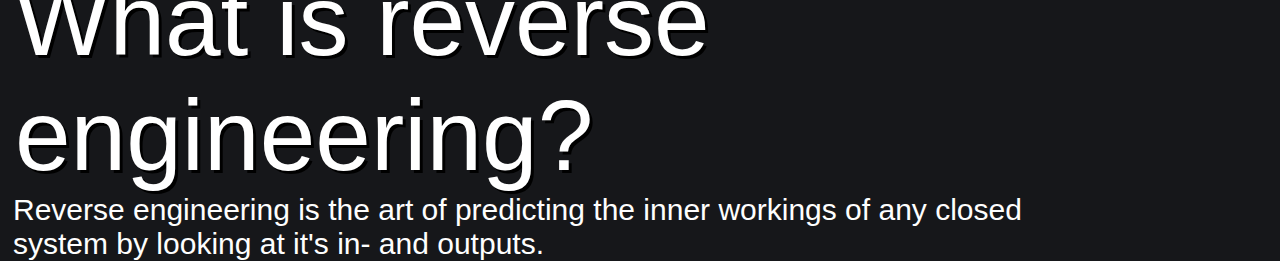
==== commit 5a07e44b: "please" ====
--- a/index.html
+++ b/index.html
@@ -10,10 +10,6 @@
 </head>
 
 <style>
-  * {
-    animation-name: slideinRight;
-    animation-duration: 1s;
-  }
   .favicons {
     /*background-image: url('./images/favicon.ico');*/
   }
@@ -43,7 +39,7 @@
     </table>
   </div>
 
-  <div class="banner terminalcrap slideinonview" id="banner2">
+  <div class="banner terminalcrap slideinonviewL" id="banner2">
     <div class="heading">
       <div style="height: 75%">
         <h1 class="slideinonview">FSFE supported</h1>
@@ -54,13 +50,15 @@
     </div>
   </div>
 
-  <div class="container">
-    <div class="blackbox" id="whatisreverseengineering">
-      <h1>What is reverse engineering?</h1>
-      <p style="width: 80%">
-        Reverse engineering is the art of predicting the inner workings of any
-        closed system by looking at it's in- and outputs.
-      </p>
+    
+
+    <div class="container">
+
+        <div class="blackbox" id="whatisreverseengineering">
+            <h1>What is reverse engineering?</h1>
+            <p style="width:80%;">Reverse engineering is the art of predicting the inner workings of any closed system by looking at it's in- and outputs.</p>
+        </div>
+        
     </div>
   </div>
 </body>
--- a/css/welcome.css
+++ b/css/welcome.css
@@ -1,84 +1,83 @@
-.banner{
-    background-size: 100% 100%;
-    height: 925px;
-    width: 1920px;
-    
-    z-index: -1;
-    top:1px;
-    bottom:10px;
-    
-    
+.banner {
+  background-size: 100% 100%;
+  height: 925px;
+  width: 1920px;
+
+  z-index: -1;
+  top: 1px;
+  bottom: 10px;
 }
-.bannerFiller{
-    margin-top:925px;
-    
+.bannerFiller {
+  margin-top: 925px;
 }
 
-
-
-.heading{
-    padding-top: 180px;
-    text-align: center;
-    font-size: 25px;
-    position:static;
-    color:white
-    
+.heading {
+  padding-top: 180px;
+  text-align: center;
+  font-size: 25px;
+  position: static;
+  color: white;
 }
-.heading h1{
-    font-size: 90px;
-    text-shadow: 3px 1px 1px darkgrey;
+.heading h1 {
+  font-size: 90px;
+  text-shadow: 3px 1px 1px darkgrey;
 }
-.container{
-    width: 100%;
-    background-color: rgb(22, 23, 26);
-    padding-top:50px;
-    
+.container {
+  width: 100%;
+  background-color: rgb(22, 23, 26);
+  padding-top: 50px;
 }
-.right-sided{
-    float: right;
+.right-sided {
+  float: right;
 }
-.container h1{
-    padding-left: 15px;
-    text-shadow: 3px 3px 0 black;
-    color:white;
-    font-size: 100px;
-    font-weight: 500;
+.container h1 {
+  padding-left: 15px;
+  text-shadow: 3px 3px 0 black;
+  color: white;
+  font-size: 100px;
+  font-weight: 500;
 }
-.container p{
-color:rgb(254, 254, 254);
-    padding-left: 13px;
-    font-size:30px;
+.container p {
+  color: rgb(254, 254, 254);
+  padding-left: 13px;
+  font-size: 30px;
 }
-.container a{
-    color:rgb(254, 254, 254);
-    margin-left: 103px;
-    font-size:50px;
-    text-decoration: none;
+.container a {
+  color: rgb(254, 254, 254);
+  margin-left: 103px;
+  font-size: 50px;
+  text-decoration: none;
 }
-.container a:hover{
-    padding-left: 28px;
-    animation-name: swingRight;
-    animation-duration: 1s;
+.container a:hover {
+  padding-left: 28px;
+  animation-name: swingRight;
+  animation-duration: 1s;
 }
-.container a:not(:hover){
-    animation-name:swingRight_normalize;
-    animation-duration: 300ms;
+.container a:not(:hover) {
+  animation-name: swingRight_normalize;
+  animation-duration: 300ms;
 }
 
-
-bold{
-    font-weight: bold;
+bold {
+  font-weight: bold;
 }
 
-
-
-
-@keyframes swingRight{
-    0%  {padding-left:0px}
-    90% {padding-left:30px}
-    100%{padding-left:28px} 
+@keyframes swingRight {
+  0% {
+    padding-left: 0px;
+  }
+  90% {
+    padding-left: 30px;
+  }
+  100% {
+    padding-left: 28px;
+  }
 }
-@keyframes swingRight_normalize{
-    0%  {padding-left:28px}
-    100%{padding-left:0}
+@keyframes swingRight_normalize {
+  0% {
+    padding-left: 28px;
+  }
+  100% {
+    padding-left: 0;
+  }
 }
